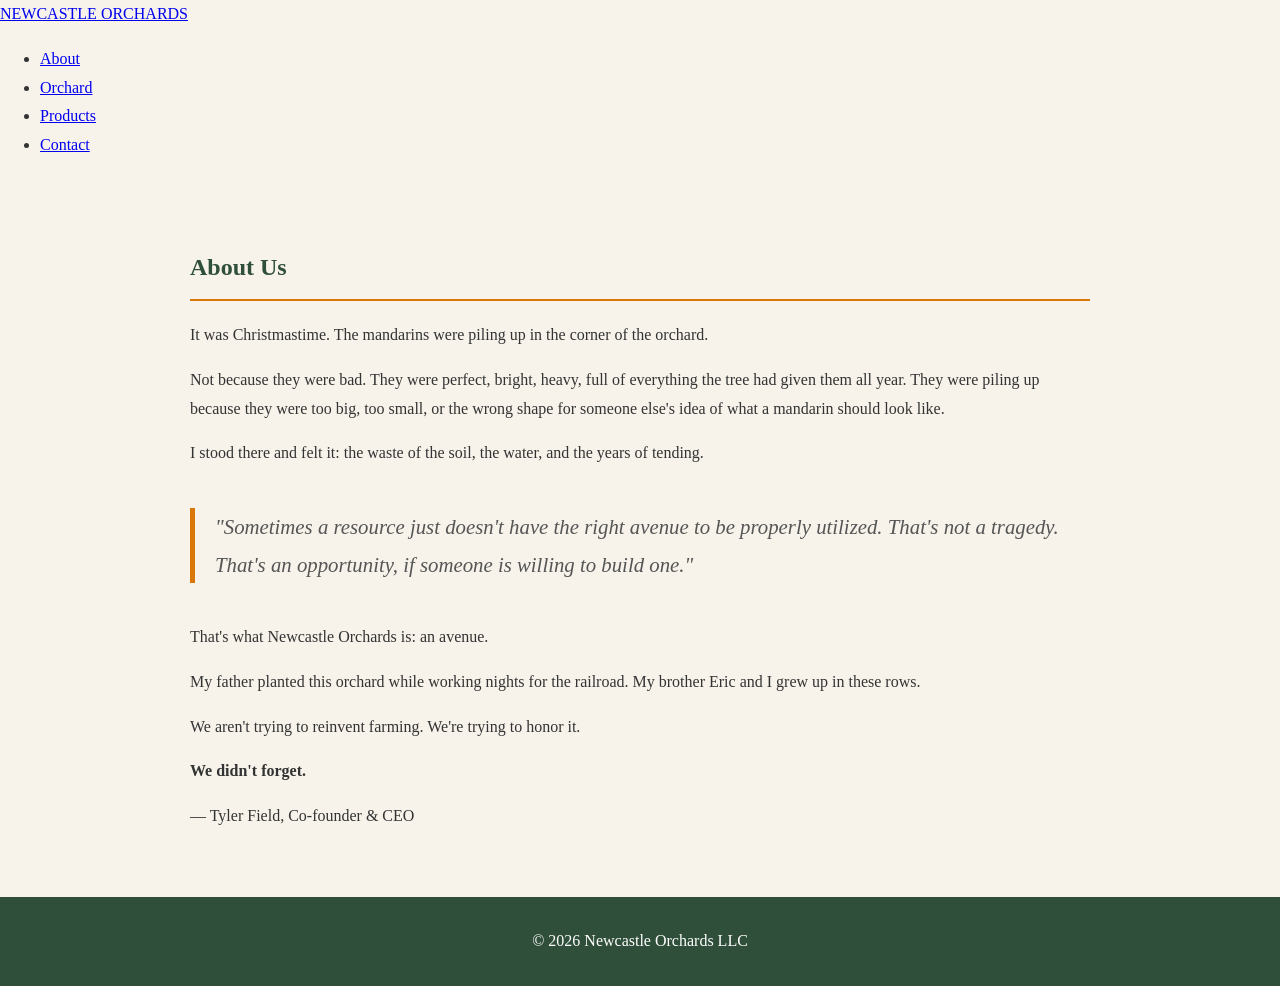
==== about.html @ fdcd79b1 "Add about.html with company information" ====
<!DOCTYPE html>
<html lang="en">
<head>
    <meta charset="UTF-8">
    <meta name="viewport" content="width=device-width, initial-scale=1.0">
    <title>About Us | Newcastle Orchards</title>

    <link rel="stylesheet" href="style.css">
</head>

<body>

<nav>
    <div class="logo">
        <a href="index.html">NEWCASTLE ORCHARDS</a>
    </div>

    <ul>
        <li><a href="about.html">About</a></li>
        <li><a href="orchard.html">Orchard</a></li>
        <li><a href="products.html">Products</a></li>
        <li><a href="contact.html">Contact</a></li>
    </ul>
</nav>

<section>

    <h2>About Us</h2>

    <p>
        It was Christmastime. The mandarins were piling up in the corner of the orchard.
    </p>

    <p>
        Not because they were bad. They were perfect, bright, heavy,
        full of everything the tree had given them all year.
        They were piling up because they were too big, too small,
        or the wrong shape for someone else's idea of what a mandarin
        should look like.
    </p>

    <p>
        I stood there and felt it: the waste of the soil, the water,
        and the years of tending.
    </p>

    <blockquote>
        "Sometimes a resource just doesn't have the right avenue
        to be properly utilized. That's not a tragedy.
        That's an opportunity, if someone is willing to build one."
    </blockquote>

    <p>
        That's what Newcastle Orchards is: an avenue.
    </p>

    <p>
        My father planted this orchard while working nights for the railroad.
        My brother Eric and I grew up in these rows.
    </p>

    <p>
        We aren't trying to reinvent farming.
        We're trying to honor it.
    </p>

    <p><strong>We didn't forget.</strong></p>

    <p>
        — Tyler Field, Co-founder & CEO
    </p>

</section>

<footer>
    © 2026 Newcastle Orchards LLC
</footer>

</body>
</html>
---- style.css ----
body {
    margin: 0;
    font-family: Georgia, serif;
    background: #F7F3EB;
    color: #333;
    line-height: 1.8;
}

header {
    background: #2F4F3A;
    color: white;
    text-align: center;
    padding: 50px 20px;
}

header h1 {
    margin: 0;
    letter-spacing: 3px;
}

.hero img {
    width: 100%;
    display: block;
}

section {
    max-width: 900px;
    margin: auto;
    padding: 50px 25px;
}

h2 {
    color: #2F4F3A;
    border-bottom: 2px solid #D97706;
    padding-bottom: 10px;
}

blockquote {
    font-style: italic;
    font-size: 1.3em;
    border-left: 5px solid #D97706;
    padding-left: 20px;
    margin: 40px 0;
    color: #555;
}

.fact-grid {
    display: flex;
    gap: 20px;
    flex-wrap: wrap;
}

.fact-grid div {
    flex: 1;
    min-width: 200px;
    background: white;
    padding: 20px;
    border-radius: 10px;
}

footer {
    text-align: center;
    padding: 30px;
    background: #2F4F3A;
    color: white;
}

@media (max-width: 700px) {
    .fact-grid {
        flex-direction: column;
    }
}
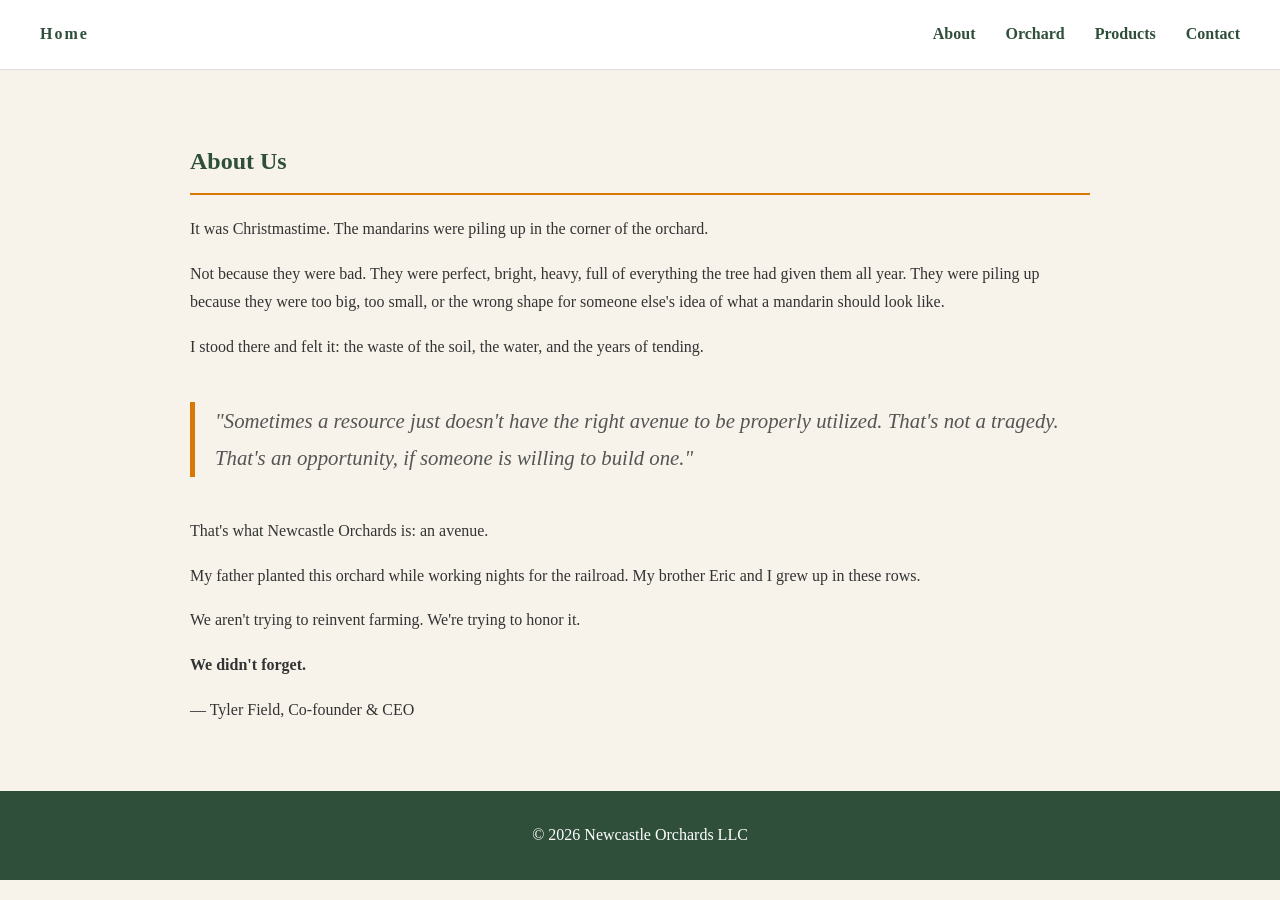
==== commit c195925a: "Change link text from 'NEWCASTLE ORCHARDS' to 'Home'" ====
--- a/about.html
+++ b/about.html
@@ -12,7 +12,7 @@
 
 <nav>
     <div class="logo">
-        <a href="index.html">NEWCASTLE ORCHARDS</a>
+        <a href="index.html">Home</a>
     </div>
 
     <ul>
--- a/style.css
+++ b/style.css
@@ -70,3 +70,65 @@
         flex-direction: column;
     }
 }
+
+nav {
+    background: white;
+    padding: 20px 40px;
+
+    display: flex;
+    justify-content: space-between;
+    align-items: center;
+
+    border-bottom: 1px solid #ddd;
+}
+
+nav ul {
+    list-style: none;
+
+    display: flex;
+    gap: 30px;
+
+    margin: 0;
+    padding: 0;
+}
+
+nav a {
+    text-decoration: none;
+    color: #2F4F3A;
+    font-weight: bold;
+}
+
+.logo a {
+    letter-spacing: 2px;
+}
+
+.button {
+    display: inline-block;
+
+    margin-top: 20px;
+    padding: 12px 24px;
+
+    background: #D97706;
+    color: white;
+
+    text-decoration: none;
+    border-radius: 6px;
+}
+
+.button:hover {
+    opacity: 0.9;
+}
+
+@media (max-width: 700px) {
+
+    nav {
+        flex-direction: column;
+        gap: 20px;
+    }
+
+    nav ul {
+        flex-wrap: wrap;
+        justify-content: center;
+    }
+
+}
